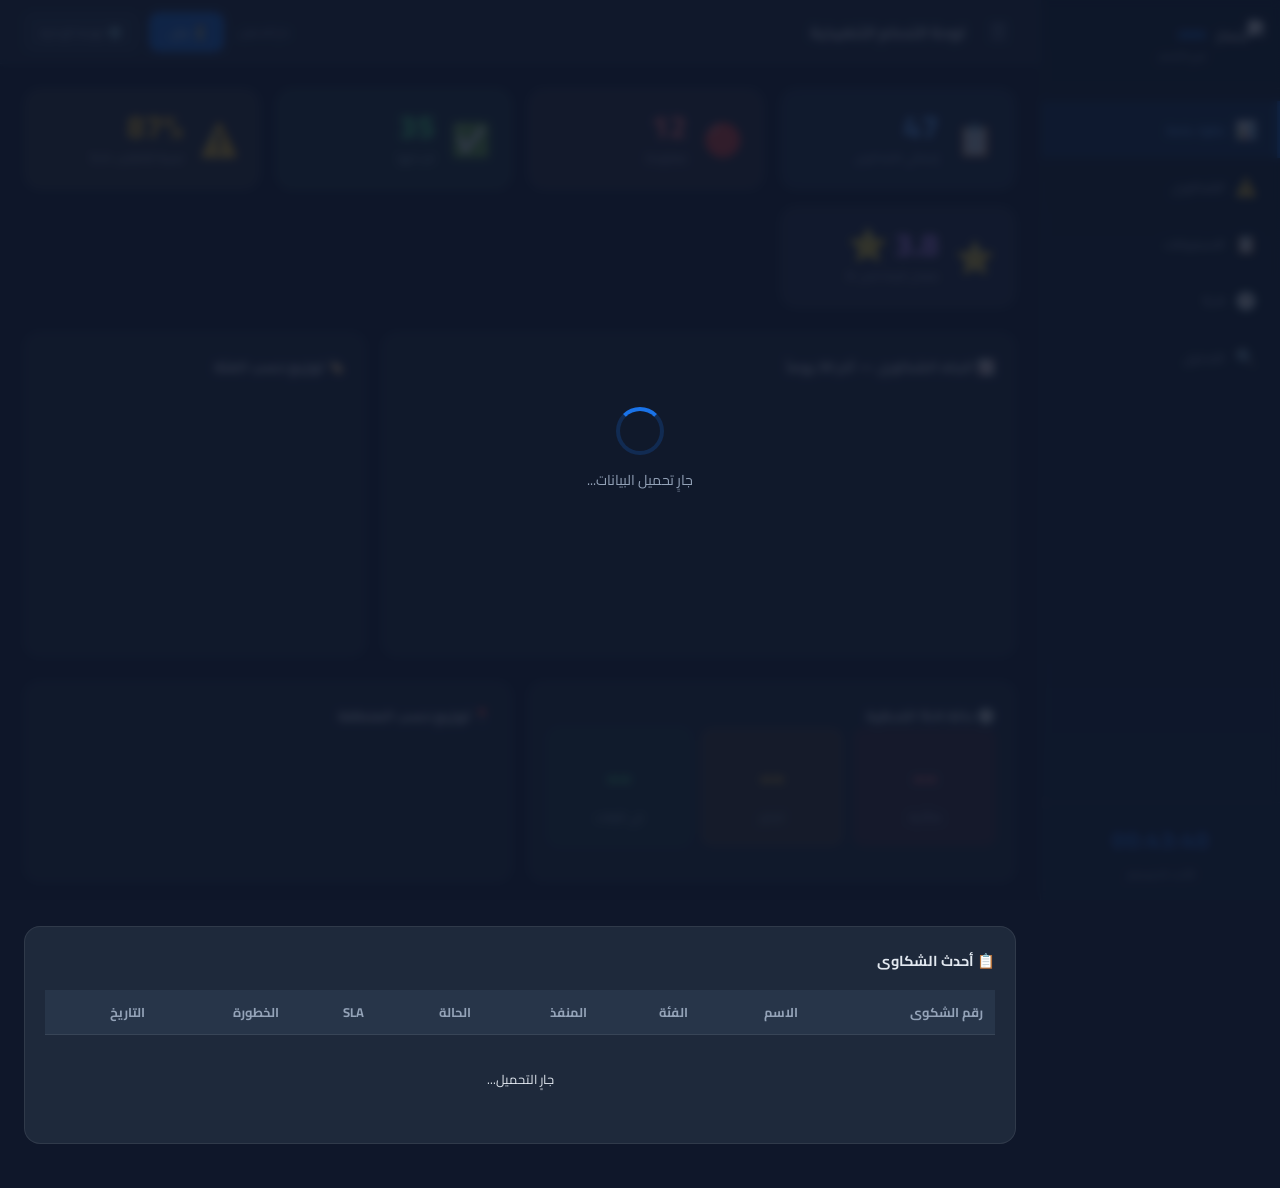
==== index.html @ 08356655 "Add files via upload" ====
<!DOCTYPE html>
<html lang="ar" dir="rtl">
<head>
<meta charset="UTF-8">
<meta name="viewport" content="width=device-width,initial-scale=1">
<title>لوحة التحكم التنفيذية — UHIA الأقصر</title>
<link rel="preconnect" href="https://fonts.googleapis.com">
<link href="https://fonts.googleapis.com/css2?family=Cairo:wght@400;600;700;900&display=swap" rel="stylesheet">
<script src="https://cdn.jsdelivr.net/npm/chart.js@4.4.0/dist/chart.umd.min.js"></script>
<link rel="stylesheet" href="dashboard.css">
</head>
<body>

<!-- ═══ SIDEBAR ═══ -->
<aside class="sidebar" id="sidebar">
  <div class="sidebar-logo">
    <img src="https://upload.wikimedia.org/wikipedia/ar/a/ab/%D8%A7%D9%84%D9%87%D9%8A%D8%A6%D8%A9_%D8%A7%D9%84%D8%B9%D8%A7%D9%85%D8%A9_%D9%84%D9%84%D8%AA%D8%A3%D9%85%D9%8A%D9%86_%D8%A7%D9%84%D8%B5%D8%AD%D9%8A_%D8%A7%D9%84%D8%B4%D8%A0%D9%85%D9%84_%28%D9%85%D8%B5%D8%B1%29.png" alt="شعار">
    <div class="sidebar-title">
      <span class="sb-org">UHIA</span>
      <span class="sb-branch">فرع الأقصر</span>
    </div>
  </div>
  <nav class="sidebar-nav">
    <a href="#overview"   class="nav-item active" data-section="overview">
      <span class="nav-icon">📊</span><span>نظرة عامة</span>
    </a>
    <a href="#complaints" class="nav-item" data-section="complaints">
      <span class="nav-icon">⚠️</span><span>الشكاوى</span>
    </a>
    <a href="#surveys"    class="nav-item" data-section="surveys">
      <span class="nav-icon">📋</span><span>الاستبيانات</span>
    </a>
    <a href="#sla"        class="nav-item" data-section="sla">
      <span class="nav-icon">🕐</span><span>SLA</span>
    </a>
    <a href="#analytics"  class="nav-item" data-section="analytics">
      <span class="nav-icon">🔍</span><span>التحليل</span>
    </a>
  </nav>
  <div class="sidebar-footer">
    <div class="sb-time" id="liveTime">--:--:--</div>
    <div class="sb-date" id="liveDate">---</div>
  </div>
</aside>

<!-- ═══ MAIN ═══ -->
<main class="main-content">

  <!-- TOP BAR -->
  <header class="topbar">
    <button class="menu-toggle" onclick="toggleSidebar()">☰</button>
    <div class="topbar-title">لوحة التحكم التنفيذية</div>
    <div class="topbar-actions">
      <span class="last-update" id="lastUpdate">جارٍ التحميل...</span>
      <button class="btn-refresh" id="refreshBtn" onclick="loadData(true)">🔄 تحديث</button>
      <a href="../admin/index.html" class="btn-admin">⚙️ لوحة الإدارة</a>
    </div>
  </header>

  <!-- ═══ SECTION: OVERVIEW ═══ -->
  <section id="overview" class="section active">

    <!-- KPI CARDS -->
    <div class="kpi-grid">
      <div class="kpi-card primary" id="kpi-total">
        <div class="kpi-icon">📋</div>
        <div class="kpi-body">
          <div class="kpi-value" id="kv-total">--</div>
          <div class="kpi-label">إجمالي الشكاوى</div>
        </div>
        <div class="kpi-trend" id="kt-total"></div>
      </div>
      <div class="kpi-card danger" id="kpi-open">
        <div class="kpi-icon">🔴</div>
        <div class="kpi-body">
          <div class="kpi-value" id="kv-open">--</div>
          <div class="kpi-label">مفتوحة</div>
        </div>
      </div>
      <div class="kpi-card success" id="kpi-resolved">
        <div class="kpi-icon">✅</div>
        <div class="kpi-body">
          <div class="kpi-value" id="kv-resolved">--</div>
          <div class="kpi-label">تم حلها</div>
        </div>
      </div>
      <div class="kpi-card warning" id="kpi-sla">
        <div class="kpi-icon">⚠️</div>
        <div class="kpi-body">
          <div class="kpi-value" id="kv-sla">--%</div>
          <div class="kpi-label">نسبة الالتزام بـ SLA</div>
        </div>
      </div>
      <div class="kpi-card info" id="kpi-sat">
        <div class="kpi-icon">⭐</div>
        <div class="kpi-body">
          <div class="kpi-value" id="kv-sat">--</div>
          <div class="kpi-label">معدل الرضا (من 5)</div>
        </div>
      </div>
    </div>

    <!-- CHARTS ROW -->
    <div class="charts-row">
      <div class="chart-card wide">
        <div class="chart-header">
          <h3>📈 اتجاه الشكاوى — آخر 30 يوماً</h3>
          <div class="chart-legend"></div>
        </div>
        <div class="chart-wrap">
          <canvas id="trendChart"></canvas>
        </div>
      </div>
      <div class="chart-card">
        <div class="chart-header">
          <h3>🏷️ توزيع حسب الفئة</h3>
        </div>
        <div class="chart-wrap">
          <canvas id="categoryChart"></canvas>
        </div>
      </div>
    </div>

    <!-- SLA STATUS + LOCATION -->
    <div class="bottom-row">
      <div class="panel sla-panel">
        <h3 class="panel-title">🕐 حالة SLA اللحظية</h3>
        <div class="sla-meters" id="slaMeterContainer">
          <div class="sla-meter breached">
            <div class="sla-count" id="sla-breached">--</div>
            <div class="sla-label">متأخرة</div>
          </div>
          <div class="sla-meter warning">
            <div class="sla-count" id="sla-warning">--</div>
            <div class="sla-label">تحذير</div>
          </div>
          <div class="sla-meter ok">
            <div class="sla-count" id="sla-ok">--</div>
            <div class="sla-label">في الوقت</div>
          </div>
        </div>
        <div id="slaBreachedList" class="sla-list"></div>
      </div>

      <div class="panel location-panel">
        <h3 class="panel-title">📍 توزيع حسب المنطقة</h3>
        <div id="locationBars" class="location-bars"></div>
      </div>
    </div>

    <!-- RECENT COMPLAINTS -->
    <div class="panel recent-panel">
      <div class="panel-header">
        <h3 class="panel-title">📋 أحدث الشكاوى</h3>
      </div>
      <div class="table-wrap">
        <table class="data-table" id="recentTable">
          <thead>
            <tr>
              <th>رقم الشكوى</th>
              <th>الاسم</th>
              <th>الفئة</th>
              <th>المنفذ</th>
              <th>الحالة</th>
              <th>SLA</th>
              <th>الخطورة</th>
              <th>التاريخ</th>
            </tr>
          </thead>
          <tbody id="recentTableBody">
            <tr><td colspan="8" class="table-empty">جارٍ التحميل...</td></tr>
          </tbody>
        </table>
      </div>
    </div>

  </section>

  <!-- ═══ SECTION: ANALYTICS ═══ -->
  <section id="analytics" class="section">
    <div class="charts-row">
      <div class="chart-card wide">
        <div class="chart-header"><h3>📊 توزيع الخطورة</h3></div>
        <div class="chart-wrap half"><canvas id="severityChart"></canvas></div>
      </div>
    </div>

    <!-- WORD CLOUD -->
    <div class="panel">
      <div class="panel-header">
        <h3 class="panel-title">☁️ أبرز الكلمات في نصوص الشكاوى</h3>
        <span class="panel-sub">مبني على التحليل النصي الآلي</span>
      </div>
      <div class="word-cloud" id="wordCloud">
        <div class="loading-spin"></div>
      </div>
    </div>
  </section>

</main>

<!-- LOADING OVERLAY -->
<div class="loading-overlay" id="loadingOverlay">
  <div class="loading-box">
    <div class="spin-circle"></div>
    <p>جارٍ تحميل البيانات...</p>
  </div>
</div>

<!-- ERROR TOAST -->
<div class="toast" id="toast"></div>

<script src="dashboard.js"></script>
</body>
</html>
---- dashboard.css ----
/* ═══════════════════════════════════════════════════════════
   dashboard.css — تصميم لوحة التحكم التنفيذية
   UHIA Luxor System v2.0
═══════════════════════════════════════════════════════════ */

/* ─── Custom Properties ─────────────────────────────────── */
:root {
  --primary:    #1a73e8;
  --primary-dk: #0d47a1;
  --success:    #2ecc71;
  --danger:     #e74c3c;
  --warning:    #f39c12;
  --info:       #8e44ad;
  --bg:         #0f172a;
  --bg2:        #1e293b;
  --bg3:        #273549;
  --border:     rgba(255,255,255,.08);
  --text:       #e2e8f0;
  --text-muted: #94a3b8;
  --radius:     16px;
  --radius-sm:  10px;
  --shadow:     0 8px 32px rgba(0,0,0,.4);
  --sidebar-w:  240px;
  --font:       'Cairo', 'Segoe UI', sans-serif;
  --transition: all .25s cubic-bezier(.4,0,.2,1);
}

/* ─── Reset ──────────────────────────────────────────────── */
*,*::before,*::after { box-sizing:border-box; margin:0; padding:0 }
body {
  font-family: var(--font);
  background:  var(--bg);
  color:       var(--text);
  min-height:  100vh;
  display:     flex;
  direction:   rtl;
  overflow-x:  hidden;
}

/* ─── Sidebar ────────────────────────────────────────────── */
.sidebar {
  width:      var(--sidebar-w);
  min-height: 100vh;
  background: linear-gradient(180deg, #0d1b2a 0%, #132238 100%);
  border-left: 1px solid var(--border);
  position:   fixed;
  right:      0; top: 0;
  z-index:    100;
  display:    flex;
  flex-direction: column;
  transition: transform .3s ease;
}
.sidebar.collapsed { transform: translateX(var(--sidebar-w)); }

.sidebar-logo {
  display:     flex;
  align-items: center;
  gap:         10px;
  padding:     20px 16px;
  border-bottom: 1px solid var(--border);
}
.sidebar-logo img {
  width: 48px; height: 48px; object-fit: contain;
  filter: brightness(0) invert(1);
}
.sb-org   { font-size:.8rem; color: var(--primary); font-weight:900; display:block }
.sb-branch{ font-size:.68rem; color: var(--text-muted); display:block }

.sidebar-nav { flex:1; padding: 12px 0 }
.nav-item {
  display:     flex;
  align-items: center;
  gap:         10px;
  padding:     12px 20px;
  color:       var(--text-muted);
  text-decoration: none;
  font-size:   .88rem;
  font-weight: 600;
  transition:  var(--transition);
  cursor:      pointer;
  border-right: 3px solid transparent;
}
.nav-item:hover { background: rgba(26,115,232,.12); color: var(--text) }
.nav-item.active {
  background:   rgba(26,115,232,.2);
  color:        #60a5fa;
  border-right: 3px solid var(--primary);
}
.nav-icon { font-size: 1.1rem; width: 22px; text-align: center }

.sidebar-footer {
  padding:        16px 20px;
  border-top:     1px solid var(--border);
  text-align:     center;
}
.sb-time { font-size: 1.4rem; font-weight: 700; color: var(--primary); letter-spacing: 2px }
.sb-date { font-size: .7rem; color: var(--text-muted); margin-top: 2px }

/* ─── Main Content ───────────────────────────────────────── */
.main-content {
  margin-right: var(--sidebar-w);
  min-height:   100vh;
  display:      flex;
  flex-direction: column;
  flex: 1;
  transition:   margin .3s ease;
}
.main-content.expanded { margin-right: 0 }

/* ─── Top Bar ────────────────────────────────────────────── */
.topbar {
  background:    rgba(30,41,59,.95);
  backdrop-filter: blur(12px);
  border-bottom: 1px solid var(--border);
  padding:       0 24px;
  height:        64px;
  display:       flex;
  align-items:   center;
  gap:           16px;
  position:      sticky;
  top:           0;
  z-index:       50;
}
.menu-toggle {
  background: none; border: none; color: var(--text-muted);
  font-size: 1.3rem; cursor: pointer; padding: 8px;
  border-radius: var(--radius-sm); transition: var(--transition);
}
.menu-toggle:hover { background: var(--bg3); color: var(--text) }
.topbar-title {
  font-size: 1rem; font-weight: 700; color: var(--text);
  flex: 1;
}
.topbar-actions { display: flex; align-items: center; gap: 10px }
.last-update { font-size: .7rem; color: var(--text-muted) }
.btn-refresh {
  background: var(--primary); color: #fff; border: none;
  padding: 8px 16px; border-radius: var(--radius-sm);
  font-size: .8rem; font-family: var(--font); font-weight: 600;
  cursor: pointer; transition: var(--transition);
}
.btn-refresh:hover { background: var(--primary-dk); transform: scale(1.02) }
.btn-admin {
  background: var(--bg3); color: var(--text-muted);
  padding: 8px 16px; border-radius: var(--radius-sm);
  font-size: .8rem; font-weight: 600; text-decoration: none;
  transition: var(--transition);
}
.btn-admin:hover { color: var(--text); background: var(--border) }

/* ─── Sections ───────────────────────────────────────────── */
.section { display: none; padding: 24px; animation: fadeUp .35s ease }
.section.active { display: block }
@keyframes fadeUp {
  from { opacity:0; transform: translateY(12px) }
  to   { opacity:1; transform: translateY(0) }
}

/* ─── KPI Cards ──────────────────────────────────────────── */
.kpi-grid {
  display: grid;
  grid-template-columns: repeat(auto-fit, minmax(200px, 1fr));
  gap: 16px;
  margin-bottom: 24px;
}
.kpi-card {
  background:  var(--bg2);
  border:      1px solid var(--border);
  border-radius: var(--radius);
  padding:     20px;
  display:     flex;
  align-items: center;
  gap:         16px;
  position:    relative;
  overflow:    hidden;
  transition:  var(--transition);
}
.kpi-card::before {
  content: '';
  position: absolute;
  inset: 0;
  opacity: .06;
  border-radius: var(--radius);
}
.kpi-card.primary::before { background: var(--primary) }
.kpi-card.danger::before  { background: var(--danger) }
.kpi-card.success::before { background: var(--success) }
.kpi-card.warning::before { background: var(--warning) }
.kpi-card.info::before    { background: var(--info) }
.kpi-card:hover { transform: translateY(-3px); box-shadow: var(--shadow) }

.kpi-icon { font-size: 2rem; flex-shrink: 0 }
.kpi-body { flex: 1 }
.kpi-value {
  font-size: 2rem; font-weight: 900; line-height: 1;
  color: var(--text);
}
.kpi-label {
  font-size: .75rem; color: var(--text-muted); margin-top: 4px; font-weight: 600
}
.kpi-card.primary .kpi-value { color: #60a5fa }
.kpi-card.danger  .kpi-value { color: #f87171 }
.kpi-card.success .kpi-value { color: #4ade80 }
.kpi-card.warning .kpi-value { color: #fbbf24 }
.kpi-card.info    .kpi-value { color: #c084fc }

/* ─── Charts ─────────────────────────────────────────────── */
.charts-row {
  display: grid;
  grid-template-columns: 2fr 1fr;
  gap: 16px;
  margin-bottom: 24px;
}
.chart-card {
  background:    var(--bg2);
  border:        1px solid var(--border);
  border-radius: var(--radius);
  padding:       20px;
}
.chart-card.wide { /* يأخذ عرضه من grid-template */ }
.chart-header { display: flex; align-items: center; gap: 10px; margin-bottom: 16px }
.chart-header h3 { font-size: .9rem; font-weight: 700; color: var(--text) }
.chart-wrap { position: relative; height: 240px }
.chart-wrap.half { height: 200px }

/* ─── Bottom Row ─────────────────────────────────────────── */
.bottom-row {
  display: grid;
  grid-template-columns: 1fr 1fr;
  gap: 16px;
  margin-bottom: 24px;
}

/* ─── Panel ──────────────────────────────────────────────── */
.panel {
  background:    var(--bg2);
  border:        1px solid var(--border);
  border-radius: var(--radius);
  padding:       20px;
  margin-bottom: 20px;
}
.panel-header { display: flex; align-items: center; gap: 12px; margin-bottom: 16px }
.panel-title { font-size: .9rem; font-weight: 700; color: var(--text) }
.panel-sub   { font-size: .72rem; color: var(--text-muted) }

/* ─── SLA Panel ──────────────────────────────────────────── */
.sla-meters {
  display: flex; gap: 12px; margin-bottom: 16px
}
.sla-meter {
  flex: 1;
  text-align: center;
  padding: 16px 8px;
  border-radius: var(--radius-sm);
  border: 1px solid var(--border);
}
.sla-meter.breached { background: rgba(231,76,60,.15); border-color: rgba(231,76,60,.3) }
.sla-meter.warning  { background: rgba(243,156,18,.15); border-color: rgba(243,156,18,.3) }
.sla-meter.ok       { background: rgba(46,204,113,.1);  border-color: rgba(46,204,113,.25) }
.sla-count {
  font-size: 2rem; font-weight: 900;
}
.sla-meter.breached .sla-count { color: #f87171 }
.sla-meter.warning  .sla-count { color: #fbbf24 }
.sla-meter.ok       .sla-count { color: #4ade80 }
.sla-label { font-size: .72rem; color: var(--text-muted); font-weight: 600 }

.sla-list { display: flex; flex-direction: column; gap: 6px }
.sla-item {
  background: rgba(231,76,60,.08);
  border: 1px solid rgba(231,76,60,.2);
  border-radius: var(--radius-sm);
  padding: 8px 12px;
  font-size: .78rem;
  display: flex; align-items: center; gap: 8px;
}
.sla-item-id   { color: #f87171; font-weight: 700 }
.sla-item-info { color: var(--text-muted); flex: 1 }

/* ─── Location Bars ──────────────────────────────────────── */
.location-bars { display: flex; flex-direction: column; gap: 12px }
.loc-bar-item { display: flex; flex-direction: column; gap: 4px }
.loc-bar-label {
  display: flex; justify-content: space-between;
  font-size: .78rem; color: var(--text-muted);
}
.loc-bar-track {
  height: 10px; background: var(--bg3); border-radius: 99px; overflow: hidden
}
.loc-bar-fill {
  height: 100%; border-radius: 99px;
  background: linear-gradient(90deg, var(--primary), #60a5fa);
  transition: width .8s cubic-bezier(.4,0,.2,1);
}

/* ─── Data Table ─────────────────────────────────────────── */
.table-wrap { overflow-x: auto }
.data-table {
  width: 100%; border-collapse: collapse;
  font-size: .8rem;
}
.data-table th {
  background:  var(--bg3);
  color:       var(--text-muted);
  font-weight: 700;
  padding:     10px 12px;
  text-align:  right;
  white-space: nowrap;
  border-bottom: 1px solid var(--border);
}
.data-table td {
  padding: 10px 12px;
  border-bottom: 1px solid rgba(255,255,255,.04);
  color: var(--text);
  vertical-align: middle;
}
.data-table tr:last-child td { border-bottom: none }
.data-table tr:hover td { background: rgba(26,115,232,.05) }
.table-empty { text-align: center; color: var(--text-muted); padding: 32px !important }

/* ─── Status Badges ──────────────────────────────────────── */
.badge {
  display:       inline-block;
  padding:       3px 10px;
  border-radius: 99px;
  font-size:     .7rem;
  font-weight:   700;
  white-space:   nowrap;
}
.badge-new      { background: rgba(26,115,232,.2); color:#60a5fa }
.badge-review   { background: rgba(243,156,18,.2); color:#fbbf24 }
.badge-resolved { background: rgba(46,204,113,.2); color:#4ade80 }
.badge-closed   { background: rgba(148,163,184,.2);color:#94a3b8 }
.badge-ok       { background: rgba(46,204,113,.15);color:#4ade80 }
.badge-warn     { background: rgba(243,156,18,.15);color:#fbbf24 }
.badge-breach   { background: rgba(231,76,60,.15); color:#f87171 }
.badge-high     { background: rgba(231,76,60,.2);  color:#f87171 }
.badge-medium   { background: rgba(243,156,18,.2); color:#fbbf24 }
.badge-low      { background: rgba(46,204,113,.2); color:#4ade80 }

/* ─── Word Cloud ─────────────────────────────────────────── */
.word-cloud {
  display: flex; flex-wrap: wrap;
  gap: 10px; align-items: center; justify-content: center;
  padding: 20px; min-height: 160px;
}
.wc-word {
  cursor: default;
  border-radius: 8px;
  padding: 4px 12px;
  font-weight: 700;
  transition: transform .2s;
  opacity: .9;
}
.wc-word:hover { transform: scale(1.1); opacity: 1 }

/* ─── Loading ────────────────────────────────────────────── */
.loading-overlay {
  position: fixed; inset: 0;
  background: rgba(15,23,42,.85);
  display: flex; align-items: center; justify-content: center;
  z-index: 9999;
  backdrop-filter: blur(4px);
  transition: opacity .3s;
}
.loading-overlay.hidden { opacity: 0; pointer-events: none }
.loading-box { text-align: center }
.spin-circle {
  width: 48px; height: 48px;
  border: 4px solid rgba(26,115,232,.2);
  border-top-color: var(--primary);
  border-radius: 50%;
  animation: spin .7s linear infinite;
  margin: 0 auto 12px;
}
@keyframes spin { to { transform: rotate(360deg) } }
.loading-box p { color: var(--text-muted); font-size: .88rem }

.loading-spin {
  width: 32px; height: 32px;
  border: 3px solid rgba(26,115,232,.2);
  border-top-color: var(--primary);
  border-radius: 50%;
  animation: spin .7s linear infinite;
  margin: 40px auto;
}

/* ─── Toast ──────────────────────────────────────────────── */
.toast {
  position: fixed;
  bottom: 24px; left: 24px;
  padding: 12px 20px;
  border-radius: var(--radius-sm);
  font-size: .85rem;
  font-weight: 600;
  z-index: 9999;
  transform: translateY(80px);
  opacity: 0;
  transition: all .35s ease;
  max-width: 320px;
}
.toast.show { transform: translateY(0); opacity: 1 }
.toast.error   { background: rgba(231,76,60,.9); color:#fff }
.toast.success { background: rgba(46,204,113,.9); color:#fff }
.toast.info    { background: rgba(26,115,232,.9); color:#fff }

/* ─── Responsive ─────────────────────────────────────────── */
@media (max-width: 1024px) {
  .charts-row { grid-template-columns: 1fr }
  .bottom-row { grid-template-columns: 1fr }
}
@media (max-width: 768px) {
  :root { --sidebar-w: 0px }
  .sidebar { width: 240px; transform: translateX(240px) }
  .sidebar.open { transform: translateX(0) }
  .main-content { margin-right: 0 }
  .kpi-grid { grid-template-columns: repeat(2, 1fr) }
  .section { padding: 16px }
}
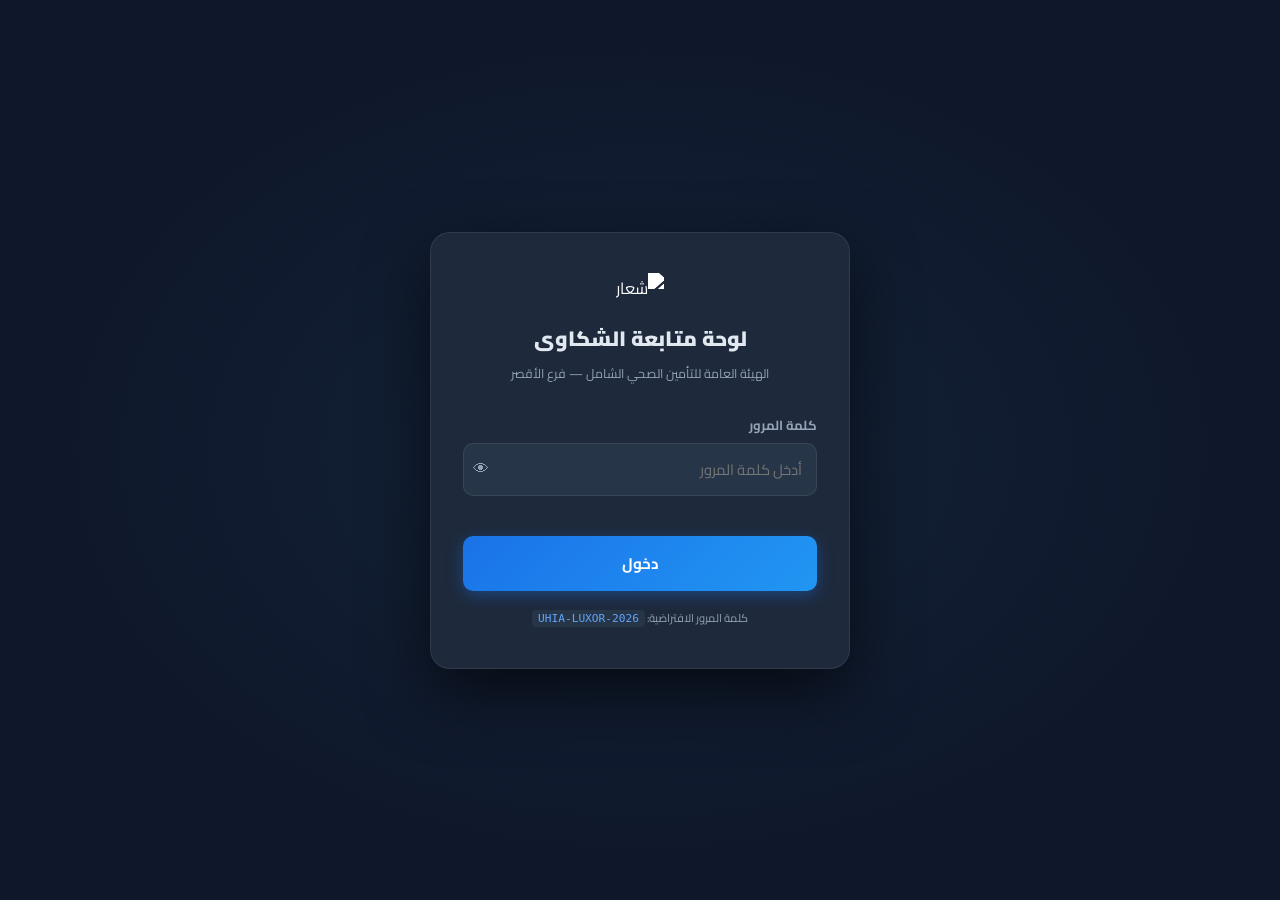
==== commit 2c4ba405: "Add files via upload" ====
--- a/index.html
+++ b/index.html
@@ -3,213 +3,189 @@
 <head>
 <meta charset="UTF-8">
 <meta name="viewport" content="width=device-width,initial-scale=1">
-<title>لوحة التحكم التنفيذية — UHIA الأقصر</title>
+<title>لوحة متابعة الشكاوى — UHIA الأقصر</title>
 <link rel="preconnect" href="https://fonts.googleapis.com">
 <link href="https://fonts.googleapis.com/css2?family=Cairo:wght@400;600;700;900&display=swap" rel="stylesheet">
-<script src="https://cdn.jsdelivr.net/npm/chart.js@4.4.0/dist/chart.umd.min.js"></script>
-<link rel="stylesheet" href="dashboard.css">
+<link rel="stylesheet" href="admin.css">
 </head>
 <body>
 
-<!-- ═══ SIDEBAR ═══ -->
-<aside class="sidebar" id="sidebar">
-  <div class="sidebar-logo">
-    <img src="https://upload.wikimedia.org/wikipedia/ar/a/ab/%D8%A7%D9%84%D9%87%D9%8A%D8%A6%D8%A9_%D8%A7%D9%84%D8%B9%D8%A7%D9%85%D8%A9_%D9%84%D9%84%D8%AA%D8%A3%D9%85%D9%8A%D9%86_%D8%A7%D9%84%D8%B5%D8%AD%D9%8A_%D8%A7%D9%84%D8%B4%D8%A0%D9%85%D9%84_%28%D9%85%D8%B5%D8%B1%29.png" alt="شعار">
-    <div class="sidebar-title">
-      <span class="sb-org">UHIA</span>
-      <span class="sb-branch">فرع الأقصر</span>
+<!-- ═══ LOGIN SCREEN ═══ -->
+<div class="login-screen" id="loginScreen">
+  <div class="login-card">
+    <div class="login-logo">
+      <img src="https://upload.wikimedia.org/wikipedia/ar/a/ab/%D8%A7%D9%84%D9%87%D9%8A%D8%A6%D8%A9_%D8%A7%D9%84%D8%B9%D8%A0%D9%85%D8%A9_%D9%84%D9%84%D8%AA%D8%A3%D9%85%D9%8A%D9%86_%D8%A7%D9%84%D8%B5%D8%AD%D9%8A_%D8%A7%D9%84%D8%B4%D8%A0%D9%85%D9%84_%28%D9%85%D8%B5%D8%B1%29.png" alt="شعار">
     </div>
+    <h1 class="login-title">لوحة متابعة الشكاوى</h1>
+    <p class="login-sub">الهيئة العامة للتأمين الصحي الشامل — فرع الأقصر</p>
+    <div class="form-field">
+      <label>كلمة المرور</label>
+      <div class="pwd-wrap">
+        <input type="password" id="pwdInput" placeholder="أدخل كلمة المرور"
+               onkeydown="if(event.key==='Enter') doLogin()">
+        <button class="pwd-toggle" onclick="togglePwd()">👁</button>
+      </div>
+      <span class="field-error" id="loginError"></span>
+    </div>
+    <button class="btn-login" id="loginBtn" onclick="doLogin()">
+      <span id="loginBtnText">دخول</span>
+    </button>
+    <p class="login-hint">كلمة المرور الافتراضية: <code>UHIA-LUXOR-2026</code></p>
   </div>
-  <nav class="sidebar-nav">
-    <a href="#overview"   class="nav-item active" data-section="overview">
-      <span class="nav-icon">📊</span><span>نظرة عامة</span>
-    </a>
-    <a href="#complaints" class="nav-item" data-section="complaints">
-      <span class="nav-icon">⚠️</span><span>الشكاوى</span>
-    </a>
-    <a href="#surveys"    class="nav-item" data-section="surveys">
-      <span class="nav-icon">📋</span><span>الاستبيانات</span>
-    </a>
-    <a href="#sla"        class="nav-item" data-section="sla">
-      <span class="nav-icon">🕐</span><span>SLA</span>
-    </a>
-    <a href="#analytics"  class="nav-item" data-section="analytics">
-      <span class="nav-icon">🔍</span><span>التحليل</span>
-    </a>
-  </nav>
-  <div class="sidebar-footer">
-    <div class="sb-time" id="liveTime">--:--:--</div>
-    <div class="sb-date" id="liveDate">---</div>
-  </div>
-</aside>
+</div>
 
-<!-- ═══ MAIN ═══ -->
-<main class="main-content">
+<!-- ═══ ADMIN PANEL ═══ -->
+<div class="admin-wrap" id="adminWrap" style="display:none">
 
-  <!-- TOP BAR -->
-  <header class="topbar">
-    <button class="menu-toggle" onclick="toggleSidebar()">☰</button>
-    <div class="topbar-title">لوحة التحكم التنفيذية</div>
-    <div class="topbar-actions">
-      <span class="last-update" id="lastUpdate">جارٍ التحميل...</span>
-      <button class="btn-refresh" id="refreshBtn" onclick="loadData(true)">🔄 تحديث</button>
-      <a href="../admin/index.html" class="btn-admin">⚙️ لوحة الإدارة</a>
+  <!-- TOPBAR -->
+  <header class="admin-topbar">
+    <div class="topbar-right">
+      <span class="brand-badge">⚙️ لوحة الإدارة</span>
+      <span class="branch-tag">فرع الأقصر</span>
+    </div>
+    <div class="topbar-center" id="topbarStats">
+      <!-- إحصائيات سريعة -->
+    </div>
+    <div class="topbar-left">
+      <a href="../dashboard/index.html" class="btn-sm btn-outline">📊 الداشبورد</a>
+      <button class="btn-sm btn-outline" onclick="logout()">خروج ⬅</button>
     </div>
   </header>
 
-  <!-- ═══ SECTION: OVERVIEW ═══ -->
-  <section id="overview" class="section active">
+  <!-- FILTERS BAR -->
+  <div class="filters-bar" id="filtersBar">
+    <div class="filters-row">
+      <!-- بحث -->
+      <div class="filter-search">
+        <span class="search-icon">🔍</span>
+        <input type="text" id="searchInput" placeholder="بحث (اسم / رقم قومي / رقم الشكوى)..."
+               oninput="debounceSearch()">
+      </div>
 
-    <!-- KPI CARDS -->
-    <div class="kpi-grid">
-      <div class="kpi-card primary" id="kpi-total">
-        <div class="kpi-icon">📋</div>
-        <div class="kpi-body">
-          <div class="kpi-value" id="kv-total">--</div>
-          <div class="kpi-label">إجمالي الشكاوى</div>
+      <!-- فلاتر -->
+      <select id="fStatus"   onchange="applyFilters()" class="filter-select">
+        <option value="">كل الحالات</option>
+        <option>جديدة</option>
+        <option>تحت المراجعة</option>
+        <option>تم الحل</option>
+        <option>مغلقة</option>
+      </select>
+
+      <select id="fCategory" onchange="applyFilters()" class="filter-select">
+        <option value="">كل الفئات</option>
+        <option>وحدة صحية</option>
+        <option>مستشفى رعاية</option>
+        <option>مستشفى متعاقد</option>
+        <option>معمل متعاقد</option>
+      </select>
+
+      <select id="fSeverity" onchange="applyFilters()" class="filter-select">
+        <option value="">كل الخطورة</option>
+        <option>عالٍ</option>
+        <option>متوسط</option>
+        <option>منخفض</option>
+      </select>
+
+      <input type="date" id="fDateFrom" onchange="applyFilters()" class="filter-select" placeholder="من">
+      <input type="date" id="fDateTo"   onchange="applyFilters()" class="filter-select" placeholder="إلى">
+
+      <button class="btn-sm btn-outline" onclick="resetFilters()">↺ مسح</button>
+      <button class="btn-sm btn-primary" onclick="exportCsv()">⬇ تصدير CSV</button>
+    </div>
+
+    <!-- Status Pills -->
+    <div class="status-pills">
+      <button class="pill active" data-status="" onclick="quickFilter(this,'')">الكل</button>
+      <button class="pill pill-new"     data-status="جديدة"         onclick="quickFilter(this,'جديدة')">🔴 جديدة</button>
+      <button class="pill pill-review"  data-status="تحت المراجعة" onclick="quickFilter(this,'تحت المراجعة')">🟡 مراجعة</button>
+      <button class="pill pill-resolve" data-status="تم الحل"      onclick="quickFilter(this,'تم الحل')">🟢 محلولة</button>
+      <button class="pill pill-closed"  data-status="مغلقة"        onclick="quickFilter(this,'مغلقة')">⚫ مغلقة</button>
+      <button class="pill pill-breach"  data-status="__breach"     onclick="quickFilter(this,'__breach')">⚠️ متأخرة SLA</button>
+    </div>
+  </div>
+
+  <!-- TABLE -->
+  <div class="table-container">
+    <div class="table-meta" id="tableMeta">جارٍ التحميل...</div>
+    <div class="table-wrap">
+      <table class="admin-table" id="adminTable">
+        <thead>
+          <tr>
+            <th style="width:40px"><input type="checkbox" id="selectAll" onchange="toggleSelectAll(this)"></th>
+            <th>رقم الشكوى</th>
+            <th>الاسم</th>
+            <th>الهاتف</th>
+            <th>الفئة</th>
+            <th>المنفذ</th>
+            <th>الحالة</th>
+            <th>SLA</th>
+            <th>الخطورة</th>
+            <th>التاريخ</th>
+            <th>الإجراء</th>
+          </tr>
+        </thead>
+        <tbody id="adminTableBody">
+          <tr><td colspan="11" class="table-empty">جارٍ التحميل...</td></tr>
+        </tbody>
+      </table>
+    </div>
+
+    <!-- Pagination -->
+    <div class="pagination" id="pagination"></div>
+  </div>
+
+</div>
+
+<!-- ═══ UPDATE MODAL ═══ -->
+<div class="modal-overlay" id="modalOverlay" onclick="closeModal(event)">
+  <div class="modal-box" id="modalBox">
+    <div class="modal-header">
+      <h2 class="modal-title" id="modalTitle">تحديث الشكوى</h2>
+      <button class="modal-close" onclick="closeModal()">✕</button>
+    </div>
+    <div class="modal-body" id="modalBody">
+      <!-- Complaint Details -->
+      <div class="detail-grid" id="complaintDetails"></div>
+
+      <hr class="divider">
+
+      <!-- Update Form -->
+      <div class="update-form">
+        <div class="form-field">
+          <label>تغيير الحالة <span class="req">*</span></label>
+          <select id="modalStatus" class="form-select">
+            <option value="">-- اختر --</option>
+            <option>جديدة</option>
+            <option>تحت المراجعة</option>
+            <option>تم الحل</option>
+            <option>مغلقة</option>
+          </select>
         </div>
-        <div class="kpi-trend" id="kt-total"></div>
-      </div>
-      <div class="kpi-card danger" id="kpi-open">
-        <div class="kpi-icon">🔴</div>
-        <div class="kpi-body">
-          <div class="kpi-value" id="kv-open">--</div>
-          <div class="kpi-label">مفتوحة</div>
+        <div class="form-field">
+          <label>المسؤول عن المعالجة</label>
+          <input type="text" id="modalAssigned" class="form-input" placeholder="اسم الموظف">
         </div>
-      </div>
-      <div class="kpi-card success" id="kpi-resolved">
-        <div class="kpi-icon">✅</div>
-        <div class="kpi-body">
-          <div class="kpi-value" id="kv-resolved">--</div>
-          <div class="kpi-label">تم حلها</div>
-        </div>
-      </div>
-      <div class="kpi-card warning" id="kpi-sla">
-        <div class="kpi-icon">⚠️</div>
-        <div class="kpi-body">
-          <div class="kpi-value" id="kv-sla">--%</div>
-          <div class="kpi-label">نسبة الالتزام بـ SLA</div>
-        </div>
-      </div>
-      <div class="kpi-card info" id="kpi-sat">
-        <div class="kpi-icon">⭐</div>
-        <div class="kpi-body">
-          <div class="kpi-value" id="kv-sat">--</div>
-          <div class="kpi-label">معدل الرضا (من 5)</div>
+        <div class="form-field">
+          <label>ملاحظة الحل <span class="req-if">*إن تم الحل</span></label>
+          <textarea id="modalNote" class="form-textarea" rows="3"
+                    placeholder="اكتب ما تم اتخاذه من إجراءات..."></textarea>
         </div>
       </div>
     </div>
-
-    <!-- CHARTS ROW -->
-    <div class="charts-row">
-      <div class="chart-card wide">
-        <div class="chart-header">
-          <h3>📈 اتجاه الشكاوى — آخر 30 يوماً</h3>
-          <div class="chart-legend"></div>
-        </div>
-        <div class="chart-wrap">
-          <canvas id="trendChart"></canvas>
-        </div>
-      </div>
-      <div class="chart-card">
-        <div class="chart-header">
-          <h3>🏷️ توزيع حسب الفئة</h3>
-        </div>
-        <div class="chart-wrap">
-          <canvas id="categoryChart"></canvas>
-        </div>
-      </div>
+    <div class="modal-footer">
+      <button class="btn-cancel" onclick="closeModal()">إلغاء</button>
+      <button class="btn-save"   id="saveBtn" onclick="saveUpdate()">💾 حفظ التحديث</button>
     </div>
-
-    <!-- SLA STATUS + LOCATION -->
-    <div class="bottom-row">
-      <div class="panel sla-panel">
-        <h3 class="panel-title">🕐 حالة SLA اللحظية</h3>
-        <div class="sla-meters" id="slaMeterContainer">
-          <div class="sla-meter breached">
-            <div class="sla-count" id="sla-breached">--</div>
-            <div class="sla-label">متأخرة</div>
-          </div>
-          <div class="sla-meter warning">
-            <div class="sla-count" id="sla-warning">--</div>
-            <div class="sla-label">تحذير</div>
-          </div>
-          <div class="sla-meter ok">
-            <div class="sla-count" id="sla-ok">--</div>
-            <div class="sla-label">في الوقت</div>
-          </div>
-        </div>
-        <div id="slaBreachedList" class="sla-list"></div>
-      </div>
-
-      <div class="panel location-panel">
-        <h3 class="panel-title">📍 توزيع حسب المنطقة</h3>
-        <div id="locationBars" class="location-bars"></div>
-      </div>
-    </div>
-
-    <!-- RECENT COMPLAINTS -->
-    <div class="panel recent-panel">
-      <div class="panel-header">
-        <h3 class="panel-title">📋 أحدث الشكاوى</h3>
-      </div>
-      <div class="table-wrap">
-        <table class="data-table" id="recentTable">
-          <thead>
-            <tr>
-              <th>رقم الشكوى</th>
-              <th>الاسم</th>
-              <th>الفئة</th>
-              <th>المنفذ</th>
-              <th>الحالة</th>
-              <th>SLA</th>
-              <th>الخطورة</th>
-              <th>التاريخ</th>
-            </tr>
-          </thead>
-          <tbody id="recentTableBody">
-            <tr><td colspan="8" class="table-empty">جارٍ التحميل...</td></tr>
-          </tbody>
-        </table>
-      </div>
-    </div>
-
-  </section>
-
-  <!-- ═══ SECTION: ANALYTICS ═══ -->
-  <section id="analytics" class="section">
-    <div class="charts-row">
-      <div class="chart-card wide">
-        <div class="chart-header"><h3>📊 توزيع الخطورة</h3></div>
-        <div class="chart-wrap half"><canvas id="severityChart"></canvas></div>
-      </div>
-    </div>
-
-    <!-- WORD CLOUD -->
-    <div class="panel">
-      <div class="panel-header">
-        <h3 class="panel-title">☁️ أبرز الكلمات في نصوص الشكاوى</h3>
-        <span class="panel-sub">مبني على التحليل النصي الآلي</span>
-      </div>
-      <div class="word-cloud" id="wordCloud">
-        <div class="loading-spin"></div>
-      </div>
-    </div>
-  </section>
-
-</main>
-
-<!-- LOADING OVERLAY -->
-<div class="loading-overlay" id="loadingOverlay">
-  <div class="loading-box">
-    <div class="spin-circle"></div>
-    <p>جارٍ تحميل البيانات...</p>
   </div>
 </div>
 
-<!-- ERROR TOAST -->
+<!-- LOADING + TOAST -->
+<div class="full-loading" id="fullLoading" style="display:none">
+  <div class="spin-circle"></div>
+</div>
 <div class="toast" id="toast"></div>
 
-<script src="dashboard.js"></script>
+<script src="../config.js" onerror="console.warn('config.js not found')"></script>
+<script src="admin.js"></script>
 </body>
 </html>
--- a/admin.css
+++ b/admin.css
@@ -0,0 +1,299 @@
+/* ═══════════════════════════════════════════════════════════
+   admin.css — تصميم لوحة متابعة الشكاوى
+   UHIA Luxor System v2.0
+═══════════════════════════════════════════════════════════ */
+:root {
+  --primary:  #1a73e8;
+  --success:  #16a34a;
+  --danger:   #dc2626;
+  --warning:  #d97706;
+  --bg:       #0f172a;
+  --bg2:      #1e293b;
+  --bg3:      #273549;
+  --border:   rgba(255,255,255,.08);
+  --text:     #e2e8f0;
+  --muted:    #94a3b8;
+  --radius:   12px;
+  --font:     'Cairo','Segoe UI',sans-serif;
+  --tr:       all .2s ease;
+}
+*,*::before,*::after { box-sizing:border-box; margin:0; padding:0 }
+body { font-family:var(--font); background:var(--bg); color:var(--text); direction:rtl; min-height:100vh }
+
+/* ═══ LOGIN ═══ */
+.login-screen {
+  min-height:100vh; display:flex; align-items:center; justify-content:center;
+  background: radial-gradient(ellipse at center, #132238 0%, #0f172a 70%);
+  padding: 20px;
+}
+.login-card {
+  background:var(--bg2); border:1px solid var(--border);
+  border-radius:20px; padding:40px 32px; width:100%; max-width:420px;
+  box-shadow: 0 24px 64px rgba(0,0,0,.6);
+  text-align:center;
+}
+.login-logo img { width:72px; height:72px; object-fit:contain; filter:brightness(0) invert(1); margin-bottom:16px }
+.login-title { font-size:1.3rem; font-weight:900; color:var(--text); margin-bottom:4px }
+.login-sub   { font-size:.78rem; color:var(--muted); margin-bottom:28px }
+.form-field  { text-align:right; margin-bottom:16px }
+.form-field label { display:block; font-size:.82rem; font-weight:700; color:var(--muted); margin-bottom:6px }
+.pwd-wrap { position:relative }
+.pwd-wrap input {
+  width:100%; padding:12px 14px; padding-left:40px;
+  background:var(--bg3); border:1px solid var(--border);
+  border-radius:10px; color:var(--text); font-family:var(--font); font-size:.92rem;
+  transition:var(--tr);
+}
+.pwd-wrap input:focus { outline:none; border-color:var(--primary); box-shadow:0 0 0 3px rgba(26,115,232,.2) }
+.pwd-toggle {
+  position:absolute; left:10px; top:50%; transform:translateY(-50%);
+  background:none; border:none; cursor:pointer; font-size:1rem; color:var(--muted);
+}
+.field-error { font-size:.72rem; color:#f87171; display:block; margin-top:4px; min-height:16px }
+.btn-login {
+  width:100%; padding:13px; background:linear-gradient(135deg,var(--primary),#2196F3);
+  color:#fff; border:none; border-radius:10px; font-size:.95rem; font-weight:700;
+  font-family:var(--font); cursor:pointer; margin-top:4px; transition:var(--tr);
+  box-shadow: 0 4px 16px rgba(26,115,232,.4);
+}
+.btn-login:hover { transform:translateY(-1px); box-shadow: 0 6px 20px rgba(26,115,232,.5) }
+.btn-login:disabled { opacity:.6; cursor:not-allowed; transform:none }
+.login-hint { font-size:.7rem; color:var(--muted); margin-top:16px }
+.login-hint code { background:var(--bg3); padding:2px 6px; border-radius:4px; color:#60a5fa }
+
+/* ═══ ADMIN WRAP ═══ */
+.admin-wrap { display:flex; flex-direction:column; min-height:100vh }
+
+/* TOP BAR */
+.admin-topbar {
+  background:var(--bg2); border-bottom:1px solid var(--border);
+  padding:0 20px; height:56px; display:flex; align-items:center; gap:12px;
+  position:sticky; top:0; z-index:50;
+}
+.topbar-right { display:flex; align-items:center; gap:10px }
+.brand-badge {
+  background:rgba(26,115,232,.2); color:#60a5fa;
+  padding:5px 12px; border-radius:99px; font-size:.82rem; font-weight:700;
+}
+.branch-tag { font-size:.75rem; color:var(--muted) }
+.topbar-center { flex:1; display:flex; align-items:center; justify-content:center; gap:20px }
+.stat-chip {
+  display:flex; align-items:center; gap:6px;
+  font-size:.78rem; color:var(--muted);
+}
+.stat-chip strong { color:var(--text); font-size:.9rem }
+.topbar-left { display:flex; align-items:center; gap:8px }
+
+/* FILTERS BAR */
+.filters-bar {
+  background:var(--bg2); border-bottom:1px solid var(--border);
+  padding:12px 20px; display:flex; flex-direction:column; gap:10px;
+  position:sticky; top:56px; z-index:40;
+}
+.filters-row { display:flex; gap:8px; align-items:center; flex-wrap:wrap }
+.filter-search {
+  display:flex; align-items:center; gap:8px; flex:1; min-width:220px;
+  background:var(--bg3); border:1px solid var(--border); border-radius:8px;
+  padding:8px 12px;
+}
+.search-icon { font-size:.85rem; color:var(--muted); flex-shrink:0 }
+.filter-search input {
+  flex:1; background:none; border:none; color:var(--text);
+  font-family:var(--font); font-size:.85rem; outline:none;
+}
+.filter-select {
+  background:var(--bg3); border:1px solid var(--border); border-radius:8px;
+  color:var(--text); font-family:var(--font); font-size:.82rem;
+  padding:8px 10px; cursor:pointer; outline:none; transition:var(--tr);
+}
+.filter-select:focus { border-color:var(--primary) }
+
+/* STATUS PILLS */
+.status-pills { display:flex; gap:6px; flex-wrap:wrap }
+.pill {
+  padding:5px 14px; border-radius:99px; font-size:.75rem; font-weight:700;
+  border:1px solid var(--border); background:var(--bg3); color:var(--muted);
+  cursor:pointer; transition:var(--tr);
+}
+.pill:hover { background:var(--border); color:var(--text) }
+.pill.active { background:var(--primary); color:#fff; border-color:var(--primary) }
+.pill-new.active     { background:#dc2626 }
+.pill-review.active  { background:#d97706 }
+.pill-resolve.active { background:#16a34a }
+.pill-closed.active  { background:#475569; border-color:#475569 }
+.pill-breach.active  { background:#7c3aed }
+
+/* TABLE CONTAINER */
+.table-container { flex:1; padding:16px 20px }
+.table-meta { font-size:.78rem; color:var(--muted); margin-bottom:10px }
+.table-wrap { overflow-x:auto; border-radius:var(--radius); border:1px solid var(--border) }
+.admin-table { width:100%; border-collapse:collapse; font-size:.8rem }
+.admin-table th {
+  background:var(--bg3); color:var(--muted); font-weight:700;
+  padding:11px 12px; text-align:right; white-space:nowrap;
+  border-bottom:1px solid var(--border);
+}
+.admin-table td {
+  padding:10px 12px; border-bottom:1px solid rgba(255,255,255,.04);
+  vertical-align:middle; color:var(--text);
+}
+.admin-table tr:last-child td { border-bottom:none }
+.admin-table tr.sla-breach td { background:rgba(220,38,38,.04) }
+.admin-table tr:hover td { background:rgba(26,115,232,.04); cursor:pointer }
+.table-empty { text-align:center; color:var(--muted); padding:40px !important }
+
+/* BADGES */
+.badge {
+  display:inline-block; padding:3px 10px; border-radius:99px;
+  font-size:.7rem; font-weight:700; white-space:nowrap;
+}
+.badge-new      { background:rgba(26,115,232,.2); color:#60a5fa }
+.badge-review   { background:rgba(217,119,6,.2);  color:#fbbf24 }
+.badge-resolved { background:rgba(22,163,74,.2);  color:#4ade80 }
+.badge-closed   { background:rgba(71,85,105,.3);  color:#94a3b8 }
+.badge-ok       { background:rgba(22,163,74,.15); color:#4ade80 }
+.badge-warn     { background:rgba(217,119,6,.15); color:#fbbf24 }
+.badge-breach   { background:rgba(220,38,38,.2);  color:#f87171 }
+.badge-high     { background:rgba(220,38,38,.2);  color:#f87171 }
+.badge-medium   { background:rgba(217,119,6,.2);  color:#fbbf24 }
+.badge-low      { background:rgba(22,163,74,.2);  color:#4ade80 }
+
+/* SLA Timer */
+.sla-timer { font-size:.7rem; color:var(--muted) }
+.sla-timer.urgent { color:#f87171; font-weight:700 }
+
+/* BUTTONS */
+.btn-sm {
+  padding:6px 14px; border-radius:8px; font-size:.78rem;
+  font-family:var(--font); font-weight:700; cursor:pointer; transition:var(--tr);
+  border:none; white-space:nowrap;
+}
+.btn-primary { background:var(--primary); color:#fff }
+.btn-primary:hover { background:#1557b0 }
+.btn-outline {
+  background:transparent; color:var(--muted);
+  border:1px solid var(--border); text-decoration:none; display:inline-block;
+  line-height:1.4;
+}
+.btn-outline:hover { background:var(--bg3); color:var(--text) }
+
+/* Action Button */
+.btn-action {
+  padding:5px 12px; border-radius:8px; font-size:.72rem;
+  background:rgba(26,115,232,.15); color:#60a5fa; border:1px solid rgba(26,115,232,.3);
+  cursor:pointer; transition:var(--tr); font-family:var(--font); font-weight:700;
+}
+.btn-action:hover { background:rgba(26,115,232,.3) }
+
+/* PAGINATION */
+.pagination { display:flex; justify-content:center; gap:8px; padding:16px 0; flex-wrap:wrap }
+.page-btn {
+  padding:6px 14px; border-radius:8px; font-size:.78rem; cursor:pointer;
+  border:1px solid var(--border); background:var(--bg3); color:var(--muted);
+  transition:var(--tr); font-family:var(--font);
+}
+.page-btn:hover { background:var(--border); color:var(--text) }
+.page-btn.active { background:var(--primary); color:#fff; border-color:var(--primary) }
+.page-btn:disabled { opacity:.4; cursor:not-allowed }
+
+/* ═══ MODAL ═══ */
+.modal-overlay {
+  position:fixed; inset:0; background:rgba(0,0,0,.7);
+  display:flex; align-items:center; justify-content:center;
+  z-index:9000; padding:16px;
+  backdrop-filter:blur(4px);
+  opacity:0; pointer-events:none; transition:opacity .25s;
+}
+.modal-overlay.open { opacity:1; pointer-events:all }
+.modal-box {
+  background:var(--bg2); border:1px solid var(--border);
+  border-radius:20px; width:100%; max-width:600px;
+  max-height:90vh; overflow-y:auto;
+  box-shadow:0 24px 64px rgba(0,0,0,.6);
+  transform:translateY(20px); transition:transform .25s;
+}
+.modal-overlay.open .modal-box { transform:translateY(0) }
+.modal-header {
+  display:flex; align-items:center; justify-content:space-between;
+  padding:20px 24px; border-bottom:1px solid var(--border);
+  position:sticky; top:0; background:var(--bg2); z-index:1;
+}
+.modal-title { font-size:.95rem; font-weight:900; color:var(--text) }
+.modal-close {
+  background:none; border:none; color:var(--muted); font-size:1.1rem;
+  cursor:pointer; padding:4px 8px; border-radius:6px; transition:var(--tr);
+}
+.modal-close:hover { background:var(--bg3); color:var(--text) }
+.modal-body { padding:20px 24px }
+.modal-footer {
+  padding:16px 24px; border-top:1px solid var(--border);
+  display:flex; justify-content:flex-end; gap:10px;
+}
+
+/* Detail Grid */
+.detail-grid {
+  display:grid; grid-template-columns:1fr 1fr; gap:10px; margin-bottom:16px
+}
+.detail-item { background:var(--bg3); border-radius:8px; padding:10px 14px }
+.detail-label { font-size:.68rem; color:var(--muted); font-weight:700; margin-bottom:3px }
+.detail-value { font-size:.82rem; color:var(--text) }
+.detail-item.full { grid-column: 1 / -1 }
+
+/* Update Form */
+.update-form { display:flex; flex-direction:column; gap:12px }
+.form-select,.form-input,.form-textarea {
+  width:100%; background:var(--bg3); border:1px solid var(--border);
+  border-radius:8px; color:var(--text); font-family:var(--font);
+  font-size:.85rem; padding:10px 12px; outline:none; transition:var(--tr);
+}
+.form-select:focus,.form-input:focus,.form-textarea:focus {
+  border-color:var(--primary); box-shadow:0 0 0 2px rgba(26,115,232,.2)
+}
+.form-textarea { resize:vertical; min-height:80px }
+.req     { color:#f87171 }
+.req-if  { font-size:.68rem; color:var(--muted); margin-right:4px }
+.divider { border:none; border-top:1px solid var(--border); margin:16px 0 }
+
+.btn-cancel {
+  padding:10px 24px; border-radius:8px; background:var(--bg3);
+  border:1px solid var(--border); color:var(--muted);
+  font-family:var(--font); font-size:.85rem; cursor:pointer; transition:var(--tr);
+}
+.btn-cancel:hover { background:var(--border) }
+.btn-save {
+  padding:10px 24px; border-radius:8px;
+  background:linear-gradient(135deg,var(--primary),#2196F3);
+  color:#fff; border:none; font-family:var(--font); font-size:.85rem;
+  font-weight:700; cursor:pointer; transition:var(--tr);
+}
+.btn-save:hover { transform:translateY(-1px); box-shadow:0 4px 12px rgba(26,115,232,.4) }
+.btn-save:disabled { opacity:.6; cursor:not-allowed; transform:none }
+
+/* LOADING + TOAST */
+.full-loading {
+  position:fixed; inset:0; background:rgba(15,23,42,.7);
+  display:flex; align-items:center; justify-content:center; z-index:9999;
+}
+.spin-circle {
+  width:44px; height:44px;
+  border:4px solid rgba(26,115,232,.2); border-top-color:var(--primary);
+  border-radius:50%; animation:spin .7s linear infinite;
+}
+@keyframes spin { to { transform:rotate(360deg) } }
+.toast {
+  position:fixed; bottom:20px; left:20px;
+  padding:12px 20px; border-radius:10px; font-size:.85rem; font-weight:700;
+  z-index:9999; transform:translateY(80px); opacity:0; transition:all .35s ease;
+  max-width:320px;
+}
+.toast.show { transform:translateY(0); opacity:1 }
+.toast.success { background:rgba(22,163,74,.9);  color:#fff }
+.toast.error   { background:rgba(220,38,38,.9);  color:#fff }
+.toast.info    { background:rgba(26,115,232,.9); color:#fff }
+
+@media (max-width:768px) {
+  .topbar-center { display:none }
+  .filters-row { flex-direction:column }
+  .filter-search { min-width:100% }
+  .detail-grid { grid-template-columns:1fr }
+}
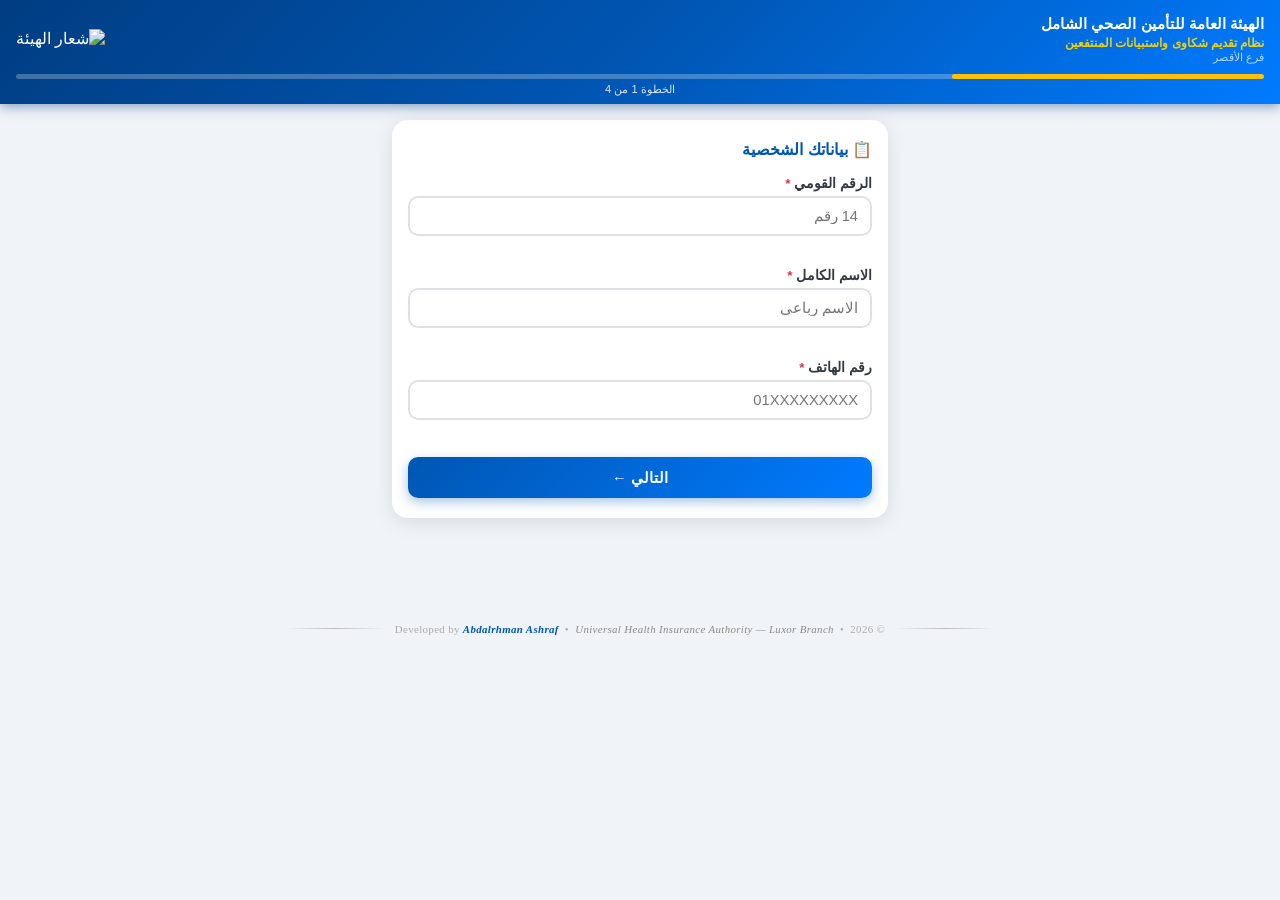
==== commit 6fc0d158: "Add files via upload" ====
--- a/index.html
+++ b/index.html
@@ -2,190 +2,173 @@
 <html lang="ar" dir="rtl">
 <head>
 <meta charset="UTF-8">
-<meta name="viewport" content="width=device-width,initial-scale=1">
-<title>لوحة متابعة الشكاوى — UHIA الأقصر</title>
-<link rel="preconnect" href="https://fonts.googleapis.com">
-<link href="https://fonts.googleapis.com/css2?family=Cairo:wght@400;600;700;900&display=swap" rel="stylesheet">
-<link rel="stylesheet" href="admin.css">
+<meta name="viewport" content="width=device-width,initial-scale=1,maximum-scale=1">
+<meta name="theme-color" content="#0056B3">
+<title>التأمين الصحي الشامل — فرع الأقصر</title>
+<link rel="stylesheet" href="styles.css">
 </head>
 <body>
 
-<!-- ═══ LOGIN SCREEN ═══ -->
-<div class="login-screen" id="loginScreen">
-  <div class="login-card">
-    <div class="login-logo">
-      <img src="https://upload.wikimedia.org/wikipedia/ar/a/ab/%D8%A7%D9%84%D9%87%D9%8A%D8%A6%D8%A9_%D8%A7%D9%84%D8%B9%D8%A0%D9%85%D8%A9_%D9%84%D9%84%D8%AA%D8%A3%D9%85%D9%8A%D9%86_%D8%A7%D9%84%D8%B5%D8%AD%D9%8A_%D8%A7%D9%84%D8%B4%D8%A0%D9%85%D9%84_%28%D9%85%D8%B5%D8%B1%29.png" alt="شعار">
-    </div>
-    <h1 class="login-title">لوحة متابعة الشكاوى</h1>
-    <p class="login-sub">الهيئة العامة للتأمين الصحي الشامل — فرع الأقصر</p>
-    <div class="form-field">
-      <label>كلمة المرور</label>
-      <div class="pwd-wrap">
-        <input type="password" id="pwdInput" placeholder="أدخل كلمة المرور"
-               onkeydown="if(event.key==='Enter') doLogin()">
-        <button class="pwd-toggle" onclick="togglePwd()">👁</button>
-      </div>
-      <span class="field-error" id="loginError"></span>
-    </div>
-    <button class="btn-login" id="loginBtn" onclick="doLogin()">
-      <span id="loginBtnText">دخول</span>
-    </button>
-    <p class="login-hint">كلمة المرور الافتراضية: <code>UHIA-LUXOR-2026</code></p>
-  </div>
-</div>
+<header class="app-header">
+  <div class="header-inner">
 
-<!-- ═══ ADMIN PANEL ═══ -->
-<div class="admin-wrap" id="adminWrap" style="display:none">
-
-  <!-- TOPBAR -->
-  <header class="admin-topbar">
-    <div class="topbar-right">
-      <span class="brand-badge">⚙️ لوحة الإدارة</span>
-      <span class="branch-tag">فرع الأقصر</span>
-    </div>
-    <div class="topbar-center" id="topbarStats">
-      <!-- إحصائيات سريعة -->
-    </div>
-    <div class="topbar-left">
-      <a href="../dashboard/index.html" class="btn-sm btn-outline">📊 الداشبورد</a>
-      <button class="btn-sm btn-outline" onclick="logout()">خروج ⬅</button>
-    </div>
-  </header>
-
-  <!-- FILTERS BAR -->
-  <div class="filters-bar" id="filtersBar">
-    <div class="filters-row">
-      <!-- بحث -->
-      <div class="filter-search">
-        <span class="search-icon">🔍</span>
-        <input type="text" id="searchInput" placeholder="بحث (اسم / رقم قومي / رقم الشكوى)..."
-               oninput="debounceSearch()">
-      </div>
-
-      <!-- فلاتر -->
-      <select id="fStatus"   onchange="applyFilters()" class="filter-select">
-        <option value="">كل الحالات</option>
-        <option>جديدة</option>
-        <option>تحت المراجعة</option>
-        <option>تم الحل</option>
-        <option>مغلقة</option>
-      </select>
-
-      <select id="fCategory" onchange="applyFilters()" class="filter-select">
-        <option value="">كل الفئات</option>
-        <option>وحدة صحية</option>
-        <option>مستشفى رعاية</option>
-        <option>مستشفى متعاقد</option>
-        <option>معمل متعاقد</option>
-      </select>
-
-      <select id="fSeverity" onchange="applyFilters()" class="filter-select">
-        <option value="">كل الخطورة</option>
-        <option>عالٍ</option>
-        <option>متوسط</option>
-        <option>منخفض</option>
-      </select>
-
-      <input type="date" id="fDateFrom" onchange="applyFilters()" class="filter-select" placeholder="من">
-      <input type="date" id="fDateTo"   onchange="applyFilters()" class="filter-select" placeholder="إلى">
-
-      <button class="btn-sm btn-outline" onclick="resetFilters()">↺ مسح</button>
-      <button class="btn-sm btn-primary" onclick="exportCsv()">⬇ تصدير CSV</button>
+    <!-- النصوص على اليمين -->
+    <div class="hdr-text">
+      <h1>الهيئة العامة للتأمين الصحي الشامل</h1>
+      <p class="hdr-sub">نظام تقديم شكاوى واستبيانات المنتفعين</p>
+      <p class="hdr-branch" id="branchName">فرع الأقصر</p>
     </div>
 
-    <!-- Status Pills -->
-    <div class="status-pills">
-      <button class="pill active" data-status="" onclick="quickFilter(this,'')">الكل</button>
-      <button class="pill pill-new"     data-status="جديدة"         onclick="quickFilter(this,'جديدة')">🔴 جديدة</button>
-      <button class="pill pill-review"  data-status="تحت المراجعة" onclick="quickFilter(this,'تحت المراجعة')">🟡 مراجعة</button>
-      <button class="pill pill-resolve" data-status="تم الحل"      onclick="quickFilter(this,'تم الحل')">🟢 محلولة</button>
-      <button class="pill pill-closed"  data-status="مغلقة"        onclick="quickFilter(this,'مغلقة')">⚫ مغلقة</button>
-      <button class="pill pill-breach"  data-status="__breach"     onclick="quickFilter(this,'__breach')">⚠️ متأخرة SLA</button>
+    <!-- اللوجو على اليسار -->
+    <div class="logo-wrap">
+      <img src="https://upload.wikimedia.org/wikipedia/ar/a/ab/%D8%A7%D9%84%D9%87%D9%8A%D8%A6%D8%A9_%D8%A7%D9%84%D8%B9%D8%A7%D9%85%D8%A9_%D9%84%D9%84%D8%AA%D8%A3%D9%85%D9%8A%D9%86_%D8%A7%D9%84%D8%B5%D8%AD%D9%8A_%D8%A7%D9%84%D8%B4%D8%A7%D9%85%D9%84_%28%D9%85%D8%B5%D8%B1%29.png"
+           alt="شعار الهيئة" class="logo-img">
     </div>
+
+  </div>
+  <div class="progress-wrap">
+    <div class="progress-bar" id="progressBar" style="width:25%"></div>
+  </div>
+  <p class="steps-label" id="stepLabel">الخطوة 1 من 4</p>
+</header>
+
+
+<div class="container">
+
+  <!-- STEP 1 -->
+  <div class="card step active" id="step1">
+    <h2>📋 بياناتك الشخصية</h2>
+    <div class="form-group">
+      <label>الرقم القومي <span class="req">*</span></label>
+      <input type="tel" id="nationalId" maxlength="14" placeholder="14 رقم" inputmode="numeric">
+      <span class="field-err" id="err-nationalId"></span>
+    </div>
+    <div class="form-group">
+      <label>الاسم الكامل <span class="req">*</span></label>
+      <input type="text" id="name" placeholder="الاسم رباعي">
+      <span class="field-err" id="err-name"></span>
+    </div>
+    <div class="form-group">
+      <label>رقم الهاتف <span class="req">*</span></label>
+      <input type="tel" id="phone" maxlength="11" placeholder="01XXXXXXXXX" inputmode="numeric">
+      <span class="field-err" id="err-phone"></span>
+    </div>
+    <button class="btn-primary" onclick="goStep2()">التالي ←</button>
   </div>
 
-  <!-- TABLE -->
-  <div class="table-container">
-    <div class="table-meta" id="tableMeta">جارٍ التحميل...</div>
-    <div class="table-wrap">
-      <table class="admin-table" id="adminTable">
-        <thead>
-          <tr>
-            <th style="width:40px"><input type="checkbox" id="selectAll" onchange="toggleSelectAll(this)"></th>
-            <th>رقم الشكوى</th>
-            <th>الاسم</th>
-            <th>الهاتف</th>
-            <th>الفئة</th>
-            <th>المنفذ</th>
-            <th>الحالة</th>
-            <th>SLA</th>
-            <th>الخطورة</th>
-            <th>التاريخ</th>
-            <th>الإجراء</th>
-          </tr>
-        </thead>
-        <tbody id="adminTableBody">
-          <tr><td colspan="11" class="table-empty">جارٍ التحميل...</td></tr>
-        </tbody>
-      </table>
+  <!-- STEP 2 -->
+  <div class="card step" id="step2">
+    <h2>🏥 أين تلقيت الخدمة؟</h2>
+    <div class="category-grid" id="categoryGrid">
+      <div class="loading-inline"><div class="spinner sm"></div></div>
     </div>
+    <button class="btn-ghost" onclick="goStep(1)">← رجوع</button>
+  </div>
 
-    <!-- Pagination -->
-    <div class="pagination" id="pagination"></div>
+  <!-- STEP 3 -->
+  <div class="card step" id="step3">
+    <h2>📍 اختر المنفذ</h2>
+    <div class="form-group">
+      <label>اسم المنفذ <span class="req">*</span></label>
+      <select id="providerSelect" onchange="providerChanged()">
+        <option value="">-- اختر المنفذ --</option>
+      </select>
+    </div>
+    <div class="action-btns" id="actionBtns" style="display:none">
+      <button class="btn-survey" onclick="goSurvey()">
+        <span class="ab-icon">📊</span>
+        <span class="ab-title">استبيان الخدمة</span>
+        <span class="ab-sub">دقيقتان فقط</span>
+      </button>
+      <button class="btn-complaint" onclick="goComplaint()">
+        <span class="ab-icon">⚠️</span>
+        <span class="ab-title">تقديم شكوى</span>
+        <span class="ab-sub">نتابع خلال 48 ساعة</span>
+      </button>
+    </div>
+    <button class="btn-ghost" onclick="goStep(2)">← رجوع</button>
+  </div>
+
+  <!-- STEP 4A: استبيان -->
+  <div class="card step" id="step4survey">
+    <h2>📊 استبيان الخدمة</h2>
+    <div id="surveyQuestions">
+      <div class="loading-inline"><div class="spinner sm"></div></div>
+    </div>
+    <button class="btn-primary" id="surveyBtn" onclick="submitSurvey()">إرسال الاستبيان ✓</button>
+    <button class="btn-ghost" onclick="goStep(3)">← رجوع</button>
+  </div>
+
+  <!-- STEP 4B: شكوى -->
+  <div class="card step" id="step4complaint">
+    <h2>⚠️ تقديم شكوى</h2>
+    <div class="form-group">
+      <label>وصف الشكوى <span class="req">*</span></label>
+      <textarea id="complaintText" rows="4" placeholder="اكتب تفاصيل شكواك هنا..."></textarea>
+    </div>
+    <div class="audio-section">
+      <label>🎙️ تسجيل صوتي (اختياري)</label>
+      <div class="audio-controls">
+        <button class="btn-mic" id="micBtn" onclick="toggleRecord()">🎙️ ابدأ التسجيل</button>
+        <span class="rec-timer" id="recTimer">00:00</span>
+      </div>
+      <audio id="audioPlayer" controls style="display:none;width:100%;margin-top:8px"></audio>
+      <p class="hint">أو ارفع ملف صوتي جاهز:</p>
+      <label class="upload-area" for="audioFileInput">
+        <span id="audioFileLabel">اضغط لاختيار ملف صوتي</span>
+        <input type="file" id="audioFileInput" accept="audio/*" capture="user"
+               style="display:none" onchange="handleAudioFile(this)">
+      </label>
+      <p class="hint">الحد الأقصى: 90 ثانية / 10MB</p>
+    </div>
+    <div class="form-group">
+      <label>📎 إرفاق صور (اختياري)</label>
+      <label class="upload-area" for="imgInput">
+        <span id="uploadLabel">اضغط لاختيار صور</span>
+        <input type="file" id="imgInput" accept="image/*" multiple
+               style="display:none" onchange="previewImages()">
+      </label>
+      <div id="previewContainer" class="preview-grid"></div>
+    </div>
+    <button class="btn-primary" id="complaintBtn" onclick="submitComplaint()">إرسال الشكوى ✓</button>
+    <button class="btn-ghost" onclick="goStep(3)">← رجوع</button>
+  </div>
+
+  <!-- SUCCESS -->
+  <div class="card step" id="stepSuccess">
+    <div class="success-screen">
+      <div class="success-icon">✅</div>
+      <h2 id="successTitle">تم الإرسال بنجاح!</h2>
+      <div class="ticket-box">
+        <p>رقم المتابعة</p>
+        <div id="ticketId" class="ticket-num">---</div>
+      </div>
+      <p id="successMsg" class="success-msg"></p>
+      <button class="btn-primary" onclick="resetApp()">🔄 طلب جديد</button>
+    </div>
   </div>
 
 </div>
 
-<!-- ═══ UPDATE MODAL ═══ -->
-<div class="modal-overlay" id="modalOverlay" onclick="closeModal(event)">
-  <div class="modal-box" id="modalBox">
-    <div class="modal-header">
-      <h2 class="modal-title" id="modalTitle">تحديث الشكوى</h2>
-      <button class="modal-close" onclick="closeModal()">✕</button>
-    </div>
-    <div class="modal-body" id="modalBody">
-      <!-- Complaint Details -->
-      <div class="detail-grid" id="complaintDetails"></div>
-
-      <hr class="divider">
-
-      <!-- Update Form -->
-      <div class="update-form">
-        <div class="form-field">
-          <label>تغيير الحالة <span class="req">*</span></label>
-          <select id="modalStatus" class="form-select">
-            <option value="">-- اختر --</option>
-            <option>جديدة</option>
-            <option>تحت المراجعة</option>
-            <option>تم الحل</option>
-            <option>مغلقة</option>
-          </select>
-        </div>
-        <div class="form-field">
-          <label>المسؤول عن المعالجة</label>
-          <input type="text" id="modalAssigned" class="form-input" placeholder="اسم الموظف">
-        </div>
-        <div class="form-field">
-          <label>ملاحظة الحل <span class="req-if">*إن تم الحل</span></label>
-          <textarea id="modalNote" class="form-textarea" rows="3"
-                    placeholder="اكتب ما تم اتخاذه من إجراءات..."></textarea>
-        </div>
-      </div>
-    </div>
-    <div class="modal-footer">
-      <button class="btn-cancel" onclick="closeModal()">إلغاء</button>
-      <button class="btn-save"   id="saveBtn" onclick="saveUpdate()">💾 حفظ التحديث</button>
-    </div>
-  </div>
+<div id="loadingOverlay" class="loading-overlay" style="display:none">
+  <div class="loading-box"><div class="spinner"></div><p>جارٍ الإرسال...</p></div>
 </div>
 
-<!-- LOADING + TOAST -->
-<div class="full-loading" id="fullLoading" style="display:none">
-  <div class="spin-circle"></div>
-</div>
-<div class="toast" id="toast"></div>
+<footer class="app-footer">
+  <div class="footer-inner">
+    <span class="footer-rule"></span>
+    <p class="footer-txt">
+      &copy; 2026 &nbsp;&bull;&nbsp;
+      Developed by <strong>Abdalrhman Ashraf</strong>
+      &nbsp;&bull;&nbsp;
+      <em>Universal Health Insurance Authority &mdash; Luxor Branch</em>
+    </p>
+    <span class="footer-rule"></span>
+  </div>
+</footer>
 
-<script src="../config.js" onerror="console.warn('config.js not found')"></script>
-<script src="admin.js"></script>
+<script src="config.js"></script>
+<script src="data.js"></script>
+<script src="scripts.js"></script>
 </body>
 </html>
--- a/styles.css
+++ b/styles.css
@@ -0,0 +1,146 @@
+*,*::before,*::after{box-sizing:border-box;margin:0;padding:0}
+:root{
+--primary:#0056B3;--pl:#007BFF;--success:#28A745;
+--warning:#FD7E14;--danger:#DC3545;--bg:#F0F4F8;
+--white:#FFF;--gray:#6C757D;--border:#DEE2E6;
+--shadow:0 4px 20px rgba(0,0,0,.1);--radius:16px;
+}
+
+body{font-family:'Segoe UI',Tahoma,Arial,sans-serif;background:var(--bg);color:#212529;min-height:100vh;direction:rtl}
+
+.app-header{
+background:linear-gradient(135deg,#003d82 0%,#0056B3 50%,#007BFF 100%);
+color:#fff;padding:14px 16px 0;box-shadow:0 2px 12px rgba(0,56,130,.5);
+position:sticky;top:0;z-index:100;
+}
+.header-inner{display:flex;align-items:center;gap:12px;margin-bottom:10px}
+
+/* اللوجو — شفاف بلا خلفية */
+.logo-img{
+  width:78px;height:78px;object-fit:contain;
+  background:transparent;border-radius:0;
+  padding:0;flex-shrink:0;
+}
+
+.hdr-text{flex:1;}
+.app-header h1{font-size:.95rem;font-weight:700;line-height:1.3;color:#fff}
+.hdr-sub{font-size:.72rem;color:#FFD700;margin:2px 0 0;opacity:.95;font-weight:600}
+.hdr-branch{font-size:.67rem;color:rgba(255,255,255,.7);margin:1px 0 0}
+
+.progress-wrap{background:rgba(255,255,255,.25);border-radius:4px;height:5px;overflow:hidden}
+.progress-bar{height:100%;background:#FFC107;border-radius:4px;transition:width .4s ease;width:25%}
+.steps-label{text-align:center;font-size:.7rem;opacity:.85;padding:4px 0 8px}
+
+.container{max-width:520px;margin:16px auto;padding:0 12px 40px}
+.card{background:var(--white);border-radius:var(--radius);padding:20px 16px;box-shadow:var(--shadow);margin-bottom:14px}
+.step{display:none}
+.step.active{display:block;animation:fadeIn .3s ease}
+@keyframes fadeIn{from{opacity:0;transform:translateY(10px)}to{opacity:1;transform:translateY(0)}}
+.card h2{font-size:1rem;color:var(--primary);margin-bottom:16px;display:flex;align-items:center;gap:8px}
+
+.form-group{margin-bottom:14px}
+.form-group label{display:block;font-size:.85rem;font-weight:600;margin-bottom:5px;color:#343A40}
+.req{color:var(--danger)}
+.hint{font-size:.7rem;color:var(--gray);margin-top:4px;display:block}
+.field-err{font-size:.7rem;color:var(--danger);margin-top:3px;display:block;min-height:14px}
+
+input[type="text"],input[type="tel"],select,textarea{
+width:100%;padding:10px 12px;border:2px solid var(--border);border-radius:10px;
+font-size:.92rem;font-family:inherit;direction:rtl;transition:border-color .2s;
+background:#fff;color:#212529;
+}
+input:focus,select:focus,textarea:focus{outline:none;border-color:var(--pl);box-shadow:0 0 0 3px rgba(0,123,255,.12)}
+input.error,select.error,textarea.error{border-color:var(--danger)}
+textarea{resize:vertical;min-height:90px}
+
+.btn-primary{width:100%;padding:12px;background:linear-gradient(135deg,var(--primary),var(--pl));
+color:#fff;border:none;border-radius:10px;font-size:.92rem;font-weight:700;cursor:pointer;
+margin-top:6px;box-shadow:0 4px 12px rgba(0,86,179,.35);transition:transform .15s,box-shadow .15s}
+.btn-primary:hover{transform:translateY(-1px);box-shadow:0 6px 16px rgba(0,86,179,.45)}
+.btn-primary:disabled{opacity:.6;cursor:not-allowed;transform:none}
+.btn-ghost{width:100%;padding:10px;background:transparent;color:var(--gray);
+border:2px solid var(--border);border-radius:10px;font-size:.85rem;cursor:pointer;margin-top:6px}
+.btn-ghost:hover{background:#F8F9FA}
+
+.category-grid{display:grid;grid-template-columns:1fr 1fr;gap:10px}
+.cat-card{border:2px solid var(--border);border-radius:14px;padding:16px 10px;
+text-align:center;cursor:pointer;transition:all .2s;background:#FAFAFA}
+.cat-card:hover,.cat-card.selected{border-color:var(--pl);background:#EBF4FF;transform:translateY(-2px);box-shadow:0 6px 16px rgba(0,123,255,.15)}
+.cat-card .cat-icon{font-size:1.9rem;margin-bottom:6px}
+.cat-card .cat-name{font-size:.8rem;font-weight:700;color:#343A40}
+
+.action-btns{display:grid;grid-template-columns:1fr 1fr;gap:10px;margin:16px 0}
+.btn-survey,.btn-complaint{display:flex;flex-direction:column;align-items:center;justify-content:center;
+gap:5px;padding:16px 10px;border:none;border-radius:14px;cursor:pointer;font-family:inherit;transition:transform .2s}
+.btn-survey{background:linear-gradient(135deg,#0056B3,#007BFF);color:#fff;box-shadow:0 4px 12px rgba(0,86,179,.3)}
+.btn-complaint{background:linear-gradient(135deg,#E65C00,#FD7E14);color:#fff;box-shadow:0 4px 12px rgba(253,126,20,.3)}
+.btn-survey:hover,.btn-complaint:hover{transform:translateY(-2px)}
+.ab-icon{font-size:1.8rem}.ab-title{font-size:.88rem;font-weight:700}.ab-sub{font-size:.68rem;opacity:.85}
+
+.q-block{margin-bottom:18px;padding-bottom:14px;border-bottom:1px solid #F0F0F0}
+.q-block:last-child{border-bottom:none}
+.q-text{font-size:.85rem;font-weight:600;margin-bottom:8px;color:#343A40;line-height:1.5}
+.q-req{color:var(--danger);font-size:.75rem}
+.rating-wrap{display:flex;justify-content:space-between;gap:4px}
+.rating-btn{flex:1;padding:6px 2px;border:2px solid var(--border);border-radius:8px;
+background:#FAFAFA;font-size:.65rem;text-align:center;cursor:pointer;transition:all .15s;line-height:1.3}
+.rating-btn:hover,.rating-btn.sel{border-color:var(--pl);background:#EBF4FF;color:var(--primary);font-weight:700}
+.yesno-wrap{display:flex;gap:8px}
+.yesno-btn{flex:1;padding:8px;border:2px solid var(--border);border-radius:10px;
+background:#FAFAFA;font-size:.85rem;font-weight:600;cursor:pointer;text-align:center;transition:all .15s}
+.yesno-btn.yes.sel{border-color:var(--success);background:#D4EDDA;color:var(--success)}
+.yesno-btn.no.sel{border-color:var(--danger);background:#F8D7DA;color:var(--danger)}
+
+.audio-section{background:#F8F9FA;border:2px dashed var(--border);border-radius:12px;
+padding:14px;margin-bottom:14px;text-align:center}
+.audio-section label{font-weight:600;font-size:.85rem;display:block;margin-bottom:8px}
+.audio-controls{display:flex;align-items:center;gap:10px;flex-wrap:wrap;justify-content:center;margin-bottom:8px}
+.btn-mic{padding:8px 16px;border:none;border-radius:50px;
+background:linear-gradient(135deg,#6F42C1,#A855F7);color:#fff;
+font-size:.85rem;font-weight:600;cursor:pointer;box-shadow:0 4px 12px rgba(111,66,193,.3)}
+.btn-mic.recording{background:linear-gradient(135deg,var(--danger),#FF6B6B);animation:pulse 1s infinite}
+@keyframes pulse{0%,100%{transform:scale(1)}50%{transform:scale(1.04)}}
+.rec-timer{font-size:.98rem;font-weight:700;color:var(--primary);min-width:40px}
+
+.upload-area{border:2px dashed var(--border);border-radius:10px;padding:14px;
+text-align:center;cursor:pointer;background:#FAFAFA;display:block;
+transition:border-color .2s;font-size:.85rem;color:var(--gray);margin-top:6px}
+.upload-area:hover{border-color:var(--pl);background:#EBF4FF}
+.preview-grid{display:flex;flex-wrap:wrap;gap:7px;margin-top:8px}
+.preview-grid img{width:64px;height:64px;object-fit:cover;border-radius:8px;border:2px solid var(--border)}
+
+.success-screen{text-align:center;padding:8px 0}
+.success-icon{font-size:3.5rem;margin-bottom:10px}
+.success-screen h2{color:var(--success);margin-bottom:16px;font-size:1.15rem}
+.ticket-box{background:linear-gradient(135deg,#0056B3,#007BFF);color:#fff;border-radius:14px;padding:16px;margin:16px 0}
+.ticket-box p{font-size:.8rem;opacity:.85;margin-bottom:5px}
+.ticket-num{font-size:1.8rem;font-weight:800;letter-spacing:2px}
+.success-msg{font-size:.85rem;color:#495057;margin-bottom:16px;line-height:1.6}
+
+.loading-overlay{position:fixed;inset:0;background:rgba(0,0,0,.5);
+display:flex;align-items:center;justify-content:center;z-index:9999;backdrop-filter:blur(3px)}
+.loading-box{background:#fff;border-radius:16px;padding:28px 40px;text-align:center;box-shadow:0 8px 32px rgba(0,0,0,.2)}
+.loading-box p{margin-top:10px;font-weight:600;color:var(--primary)}
+.spinner{width:32px;height:32px;border:4px solid var(--border);border-top-color:var(--pl);
+border-radius:50%;animation:spin .8s linear infinite;margin:0 auto}
+.spinner.sm{width:22px;height:22px;border-width:3px}
+.loading-inline{display:flex;align-items:center;justify-content:center;padding:28px}
+@keyframes spin{to{transform:rotate(360deg)}}
+
+/* ═══ FOOTER ═══ */
+.app-footer{margin-top:48px;padding-bottom:28px}
+.footer-inner{display:flex;align-items:center;justify-content:center;gap:10px;padding:0 16px}
+.footer-rule{flex:1;height:1px;max-width:100px;background:linear-gradient(90deg,transparent,#bbb,transparent)}
+.footer-txt{font-family:'Georgia','Palatino Linotype',serif;font-size:.68rem;color:#aaa;
+text-align:center;letter-spacing:.35px;line-height:1.7;white-space:nowrap}
+.footer-txt strong{color:#0056B3;font-style:italic;font-weight:700}
+.footer-txt em{color:#888;font-style:italic}
+
+@media(max-width:480px){
+  .footer-txt{font-size:.6rem;white-space:normal}
+  .footer-rule{display:none}
+}
+@media(max-width:380px){
+  .action-btns{grid-template-columns:1fr}
+  .category-grid{grid-template-columns:1fr}
+}
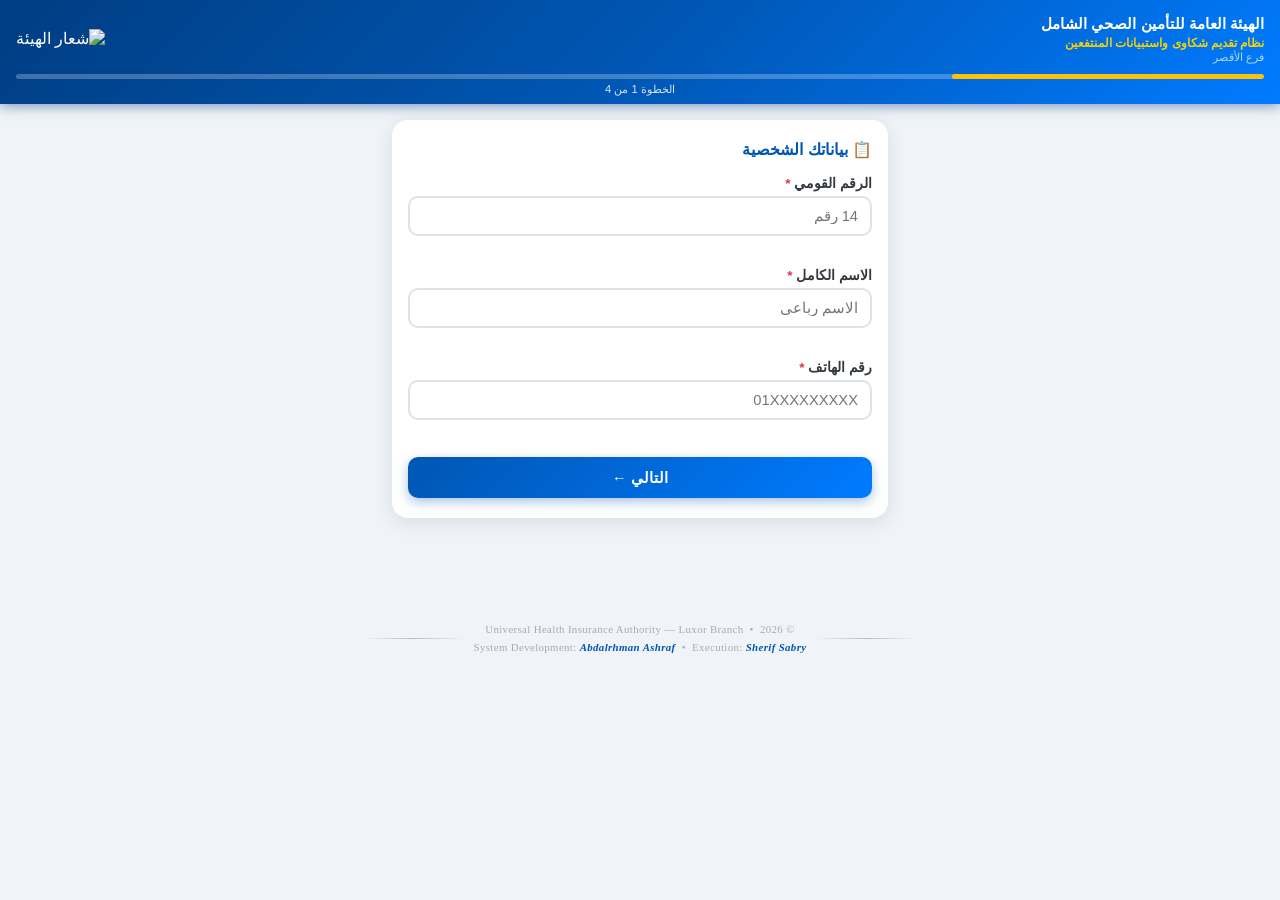
==== commit a7071c54: "Add files via upload" ====
--- a/index.html
+++ b/index.html
@@ -158,16 +158,14 @@
   <div class="footer-inner">
     <span class="footer-rule"></span>
     <p class="footer-txt">
-      &copy; 2026 &nbsp;&bull;&nbsp;
-      Developed by <strong>Abdalrhman Ashraf</strong>
-      &nbsp;&bull;&nbsp;
-      <em>Universal Health Insurance Authority &mdash; Luxor Branch</em>
+      &copy; 2026 &nbsp;&bull;&nbsp; Universal Health Insurance Authority &mdash; Luxor Branch<br>
+      System Development: <strong>Abdalrhman Ashraf</strong> &nbsp;&bull;&nbsp; Execution: <strong>Sherif Sabry</strong>
     </p>
     <span class="footer-rule"></span>
   </div>
 </footer>
 
-<script src="config.js"></script>
+<script src="config.js?v=4"></script>
 <script src="data.js"></script>
 <script src="scripts.js"></script>
 </body>
